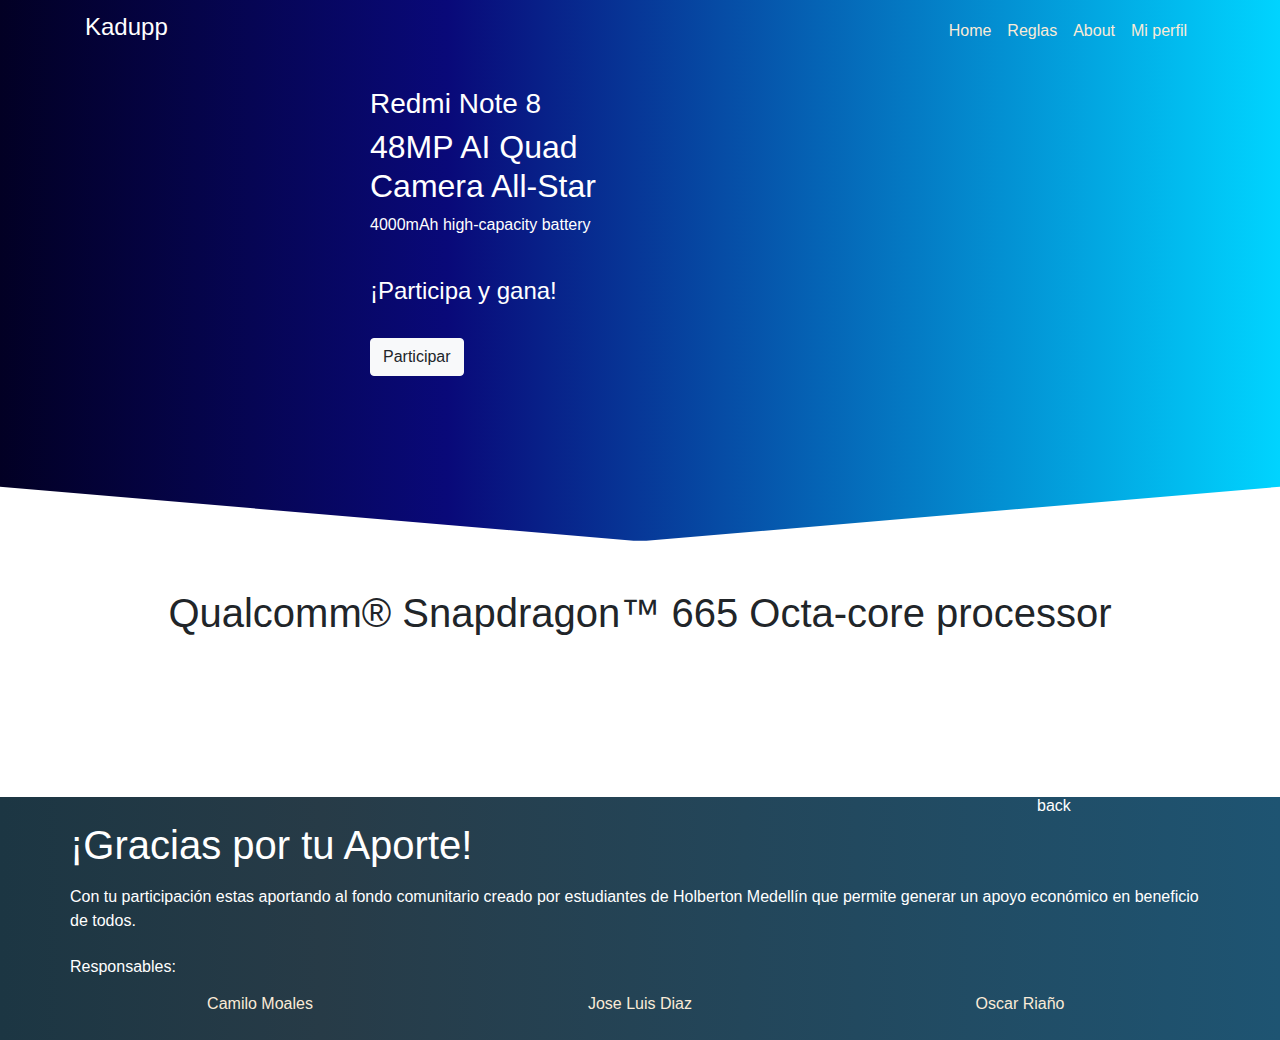
==== index.html @ 127d0c7c "only bootstrap framework usage. web site with header, footer and simple main done" ====
<!DOCTYPE html>
<html lang="en">

<head>
	<!-- Required meta tags -->
	<meta charset="utf-8" />
	<meta name="viewport" content="width=device-width, initial-scale=1, shrink-to-fit=no" />

	<!-- Bootstrap CSS -->
	<link rel="stylesheet" href="https://stackpath.bootstrapcdn.com/bootstrap/4.4.1/css/bootstrap.min.css"
		integrity="sha384-Vkoo8x4CGsO3+Hhxv8T/Q5PaXtkKtu6ug5TOeNV6gBiFeWPGFN9MuhOf23Q9Ifjh" crossorigin="anonymous" />
	<link rel="stylesheet" href="index.css" />
	<title>Kadupp</title>
</head>

<body>
	<!-- Head -->
	<div class="header">
		<form class="navbar navbar-expand-lg navbar-trans">
			<div class="container">
				<a class="navbar-brand text-white" href="#">
					<h4>Kadupp</h4>
				</a>
				<button class="navbar-toggler" type="button" data-toggle="collapse"
					data-target="#navbarSupportedContent" aria-controls="navbarSupportedContent" aria-expanded="false"
					aria-label="Toggle navigation">
					<span class="navbar-toggler-icon"></span>
				</button>

				<div class="collapse navbar-collapse" id="navbarSupportedContent">
					<ul class="navbar-nav ml-auto">
						<li class="nav-item active">
							<a class="nav-link" href="#">Home <span class="sr-only">(current)</span></a>
						</li>
						<li class="nav-item">
							<a class="nav-link" href="#">Reglas</a>
						</li>
						<li class="nav-item">
							<a class="nav-link" href="#">About</a>
						</li>
						<li class="nav-item">
							<a class="nav-link" href="#">Mi perfil</a>
						</li>
					</ul>
				</div>
			</div>
		</form>
		<div class="container pb-4 pt-4">
			<div class="row">
				<div class="col-3 d-none d-md-block"></div>
				<div class="col text-white d-none d-md-block" id="col-head">
					<h3 class="align-middle">Redmi Note 8</h3>
					<h2 class="align-middle">48MP AI Quad Camera All-Star</h2>
					<p class="align-middle">4000mAh high-capacity battery</p>
					<h4 class="pb-4 pt-4">¡Participa y gana!</h4>
					<button type="button" class="btn btn-light">Participar</button>
				</div>
				<div class="col d-none d-md-block" id="col-head">
					<img src="/images/img1.png" alt="" class="img-fluid" id="img-head" />
				</div>
				<div class="col-3 d-none d-md-block"></div>
				<div class="col text-white d-lg-none">
					<h3 class="align-middle">Redmi Note 8</h3>
					<h2 class="align-middle">48MP AI Quad Camera All-Star</h2>
					<p class="align-middle">4000mAh high-capacity battery</p>
					<h4 class="pb-2">¡Participa y gana!</h4>
					<!-- <button type="button" class="btn btn-light">Participar</button> -->
				</div>
			</div>
		</div>
	</div>
	<!-- END Head -->
	<div class="container pt-4 pb-4" id="main">
		<div class="row pt-4 pb-4 text-center">
			<div class="col">
				<h1>Qualcomm® Snapdragon™ 665 Octa-core processor</h1>
			</div>
		</div>
		<div class="row pb-2 text-center">
			<div class="col">
				<div class="contenedor">
					<img src="/images/section-02_1.png" alt="" class="img-fluid" />
					<div class="texto-encima text-white">
						<h6 class="h6">Supports 18W fast charge</h6>
					</div>
				</div>
			</div>
			<div class="col">
				<div class="contenedor">
					<img src="/images/section-02_2.png" alt="" class="img-fluid" />
					<div class="texto-encima text-white">
						<h6 class="h6">Qualcomm® SnapdragonTM 665 Octa-core processor</h6>
					</div>
				</div>
			</div>
			<div class="col">
				<div class="contenedor">
					<img src="/images/section-02_3.png" alt="" class="img-fluid" />
					<div class="texto-encima text-white">
						<h6 class="h6">48MP Full scene quad camera</h6>
					</div>
				</div>
			</div>
		</div>
		<div class="row pb-4 text-center">
			<div class="col">
				<div class="contenedor">
					<img src="/images/section-02_4.png" alt="" class="img-fluid" />
					<div class="texto-encima text-white">
						<h6 class="h6">6.3''FHD Dot Drop Display</h6>
					</div>
				</div>
			</div>
			<div class="col">
				<div class="contenedor">
					<img src="/images/section-02_5.png" alt="" class="img-fluid" />
					<div class="texto-encima text-white">
						<h6 class="h6">4000mAh high-capacity battery</h6>
					</div>
				</div>
			</div>
			<div class="col">
				<div class="contenedor">
					<img src="/images/section-02_6.png" alt="" class="img-fluid" />
					<div class="texto-encima text-white">
						<h6 class="h6">Corning® Gorilla® Glass 5 front and back</h6 class="h6">
					</div>
				</div>
			</div>
		</div>
	</div>
	<div class="">
		<img src="/images/img3.png" alt="" class="img-fluid" />
	</div>
	<!-- Footer -->
	<footer id="footer" class="pb-4 pt-4">
		<div class="container">
			<div class="row text-white">
				<h1 class="pb-2">¡Gracias por tu Aporte!</h1>
				Con tu participación estas aportando al fondo comunitario creado por
				estudiantes de Holberton Medellín que permite generar un apoyo
				económico en beneficio de todos.
			</div>
			<div class="row text-center text-white pb-2 pt-4">
				<h6>Responsables:</h6>
			</div>
			<div class="row text-center">
				<div class="col-12 col-mg col-lg">
					<a href="#">Camilo Moales</a>
				</div>
				<div class="col-12 col-mg col-lg">
					<a href="#">Jose Luis Diaz</a>
				</div>
				<div class="col-12 col-mg col-lg">
					<a href="#">Oscar Riaño</a>
				</div>
			</div>
		</div>
	</footer>
	<!-- End Footer -->

	<!-- Optional JavaScript -->
	<!-- jQuery first, then Popper.js, then Bootstrap JS -->
	<script src="https://code.jquery.com/jquery-3.4.1.slim.min.js"
		integrity="sha384-J6qa4849blE2+poT4WnyKhv5vZF5SrPo0iEjwBvKU7imGFAV0wwj1yYfoRSJoZ+n" crossorigin="anonymous">
	</script>
	<script src="https://cdn.jsdelivr.net/npm/popper.js@1.16.0/dist/umd/popper.min.js"
		integrity="sha384-Q6E9RHvbIyZFJoft+2mJbHaEWldlvI9IOYy5n3zV9zzTtmI3UksdQRVvoxMfooAo" crossorigin="anonymous">
	</script>
	<script src="https://stackpath.bootstrapcdn.com/bootstrap/4.4.1/js/bootstrap.min.js"
		integrity="sha384-wfSDF2E50Y2D1uUdj0O3uMBJnjuUD4Ih7YwaYd1iqfktj0Uod8GCExl3Og8ifwB6" crossorigin="anonymous">
	</script>
</body>

</html>
---- index.css ----
#footer {
	background: linear-gradient(90deg, #1c3643, #273b47 25%, #1e5472);
}

#footer a {
	color: antiquewhite;
}

.header {
	background: rgb(2, 0, 36);
	background: linear-gradient(90deg, rgba(2, 0, 36, 1) 0%, rgba(9, 9, 121, 1) 35%, rgba(0, 212, 255, 1) 100%);
	clip-path: polygon(0 0, 100% 0, 100% 90%, 50.5% 100%, 50% 100%, 49.5% 100%, 0% 90%);
}

.header a {
	color: antiquewhite;
}

#col-head {
	height: 430px;
}

#img-head {
	max-height: 400px;
}

#img-main {
	max-height: 300px;
}

#main img {
	max-height: 200px;
}

.contenedor {
	position: relative;
	display: inline-block;
	text-align: center;
}

.texto-encima {
	position: absolute;
	top: 75%;
	left: 3%;
}
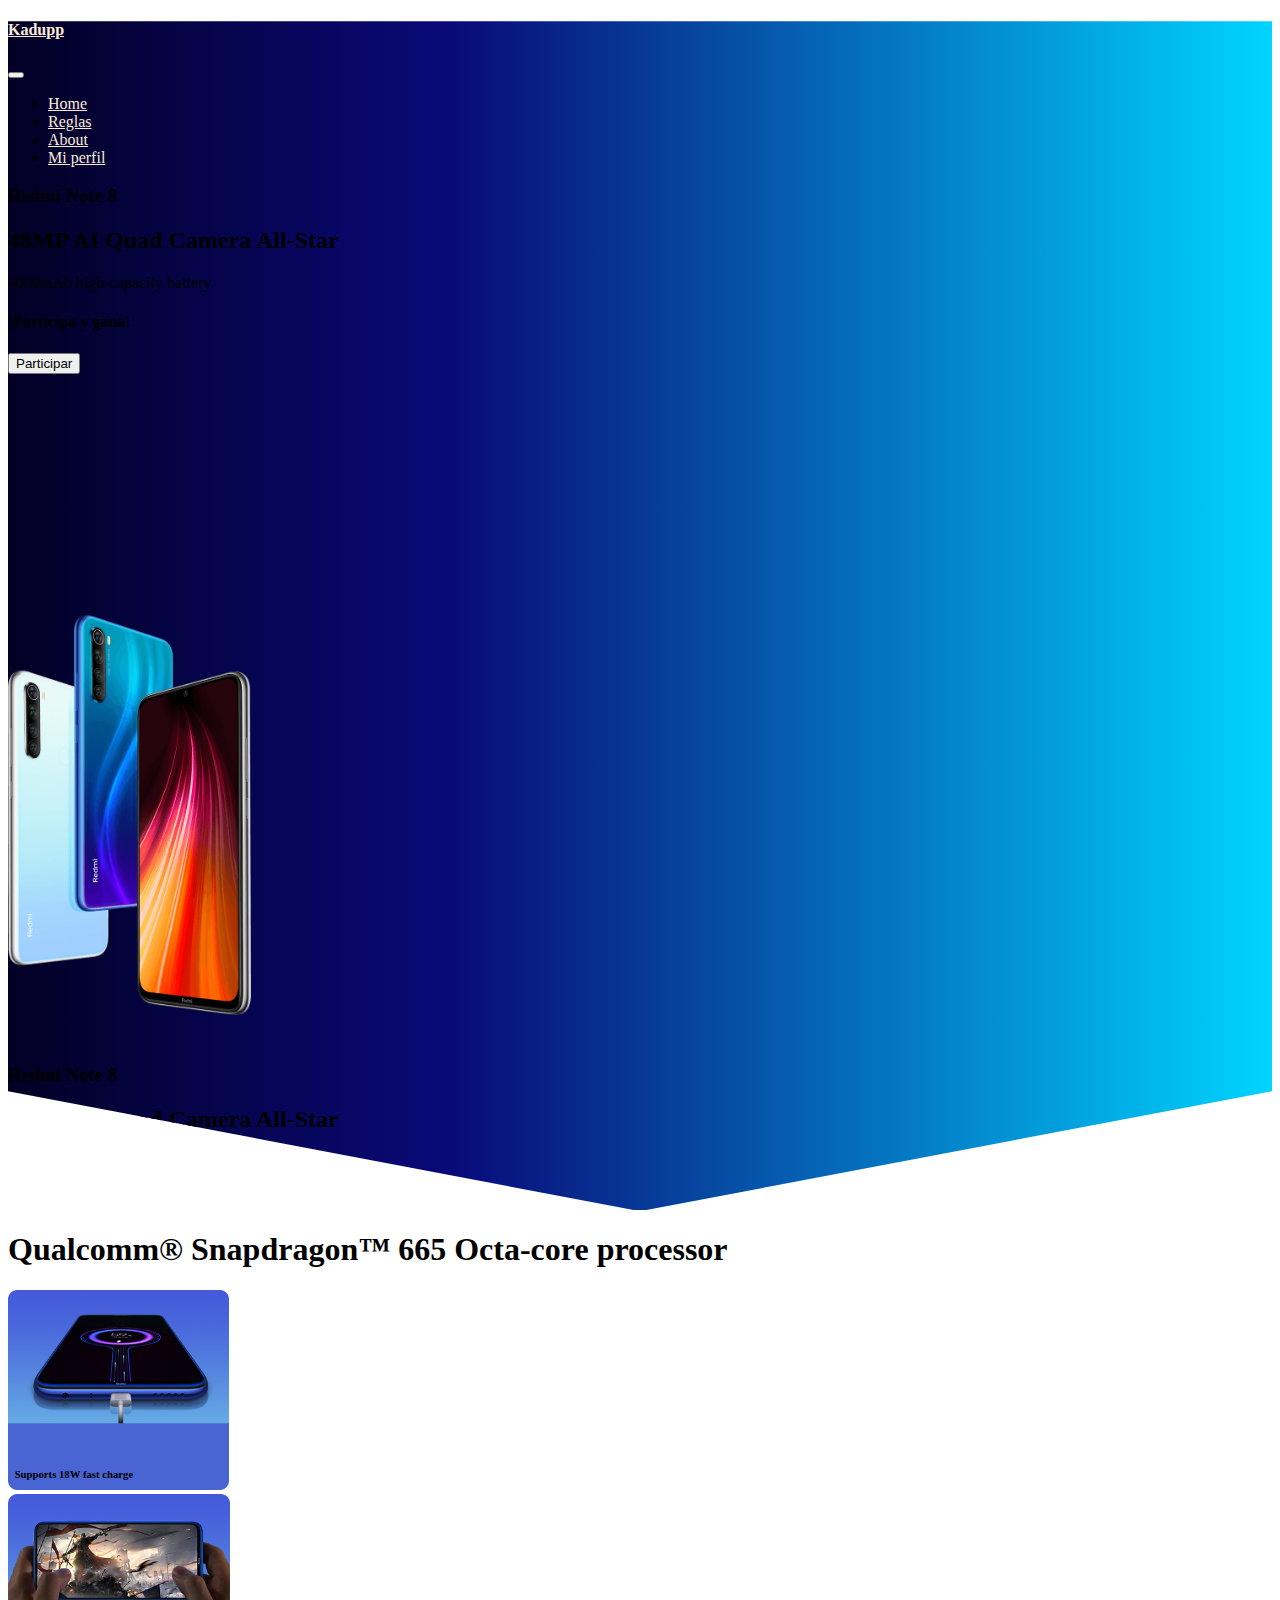
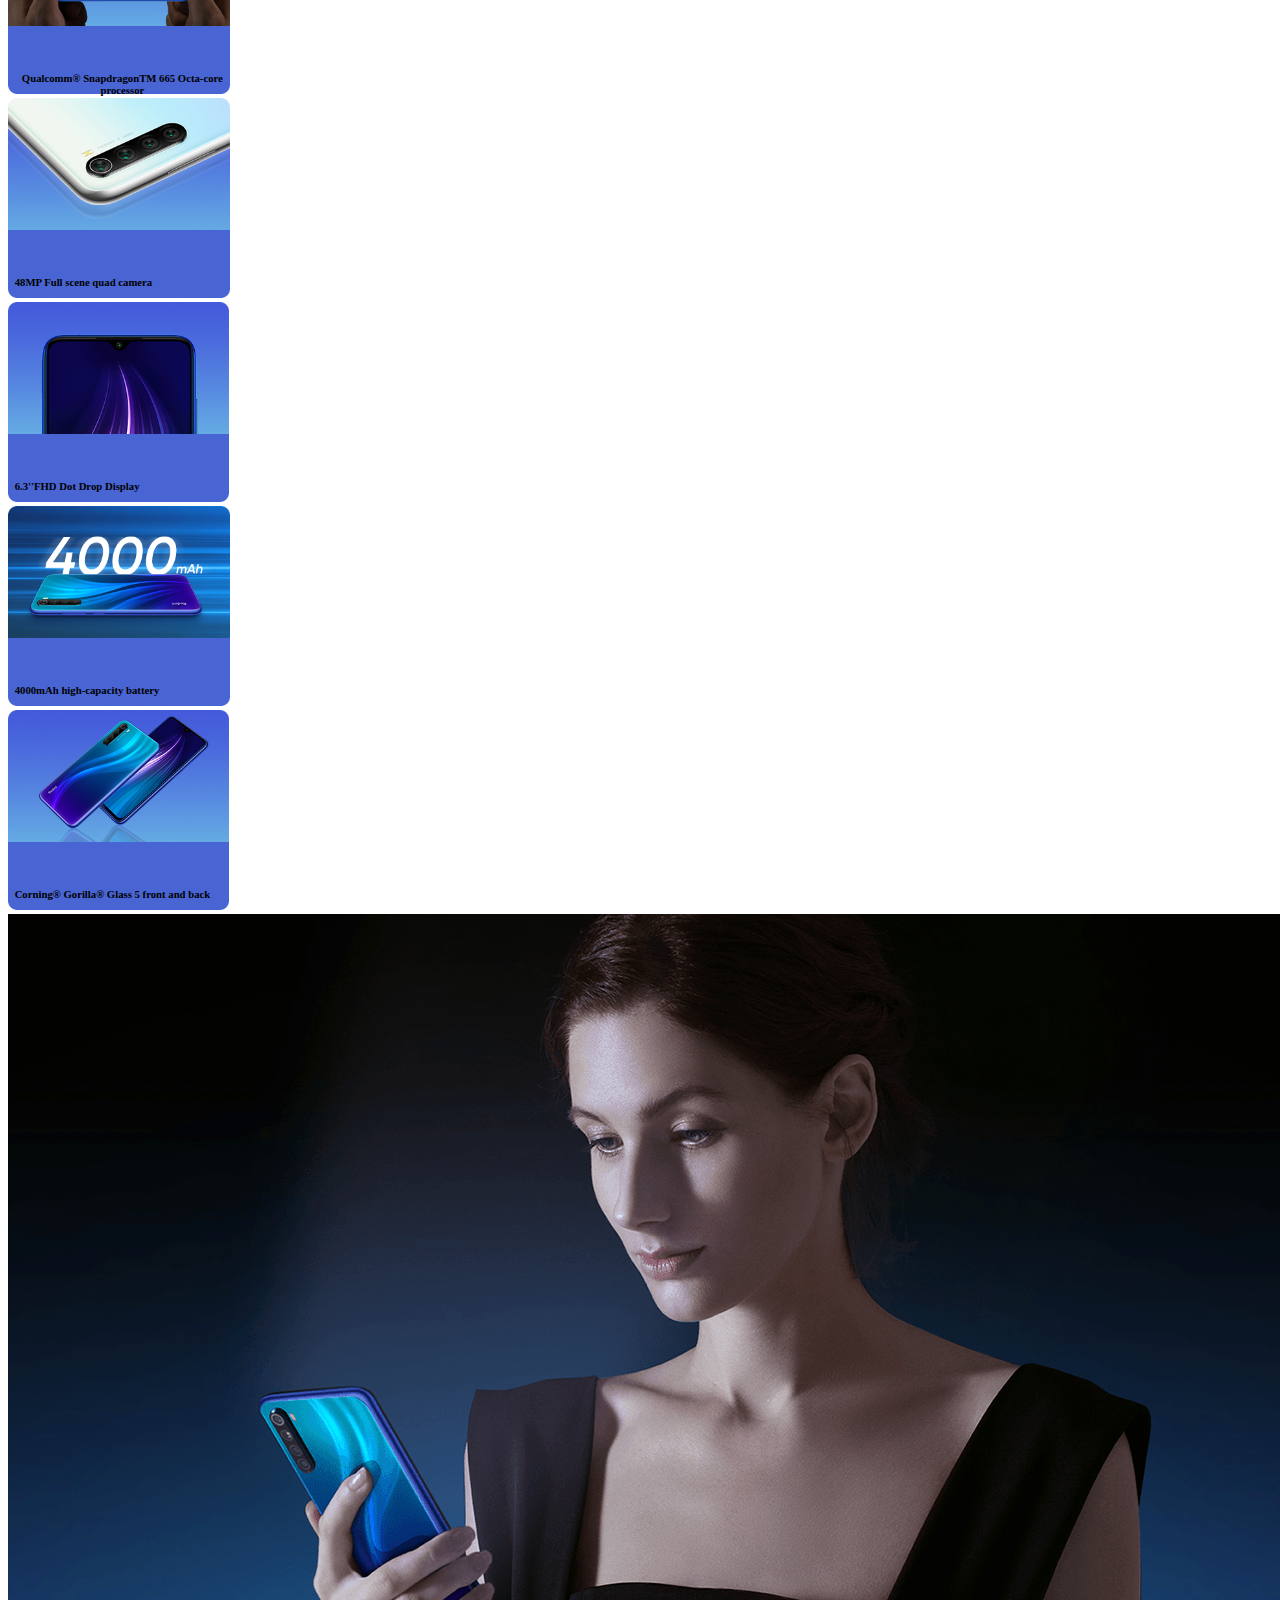
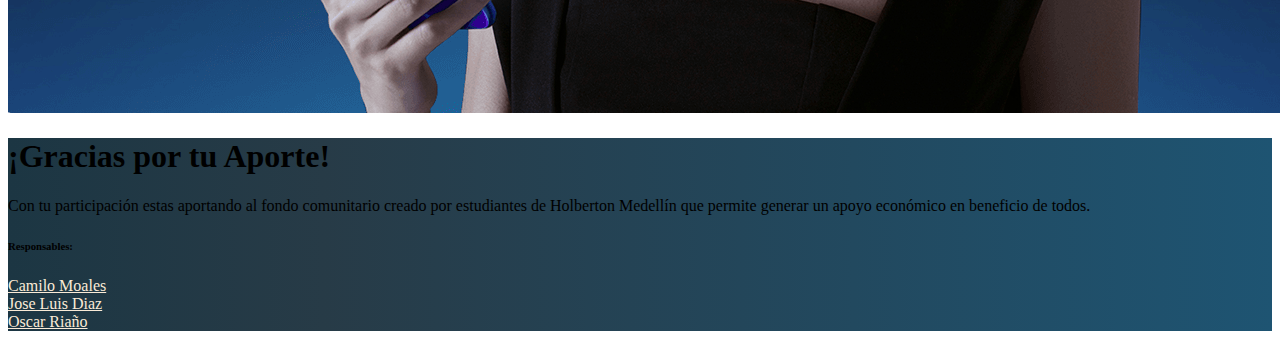
==== commit ebadad47: "install MDbootstrap whir npm and paste the original index.html for news styles. let the magic begin!" ====
--- a/index.html
+++ b/index.html
@@ -2,13 +2,13 @@
 <html lang="en">
 
 <head>
-	<!-- Required meta tags -->
-	<meta charset="utf-8" />
-	<meta name="viewport" content="width=device-width, initial-scale=1, shrink-to-fit=no" />
-
-	<!-- Bootstrap CSS -->
-	<link rel="stylesheet" href="https://stackpath.bootstrapcdn.com/bootstrap/4.4.1/css/bootstrap.min.css"
-		integrity="sha384-Vkoo8x4CGsO3+Hhxv8T/Q5PaXtkKtu6ug5TOeNV6gBiFeWPGFN9MuhOf23Q9Ifjh" crossorigin="anonymous" />
+	<meta charset="UTF-8">
+	<meta name="viewport" content="width=device-width, initial-scale=1.0">
+	<meta http-equiv="X-UA-Compatible" content="ie=edge">
+	<link rel="stylesheet" href="https://use.fontawesome.com/releases/v5.11.2/css/all.css">
+	<link rel="stylesheet" href="node_modules/mdbootstrap/css/bootstrap.min.css">
+	<link rel="stylesheet" href="node_modules/mdbootstrap/css/mdb.min.css">
+	<link rel="stylesheet" href="node_modules/mdbootstrap/css/style.css">
 	<link rel="stylesheet" href="index.css" />
 	<title>Kadupp</title>
 </head>
@@ -70,6 +70,11 @@
 		</div>
 	</div>
 	<!-- END Head -->
+
+
+
+
+	<!-- Features phone -->
 	<div class="container pt-4 pb-4" id="main">
 		<div class="row pt-4 pb-4 text-center">
 			<div class="col">
@@ -129,9 +134,28 @@
 			</div>
 		</div>
 	</div>
+	<!-- END Features phone -->
+
+
+
+	<!-- Magic Area -->
+	<div class="container">
+		<div class="row">
+
+		</div>
+	</div>
+	<!-- END Magic Area -->
+
+
+
+
 	<div class="">
 		<img src="/images/img3.png" alt="" class="img-fluid" />
 	</div>
+
+
+
+
 	<!-- Footer -->
 	<footer id="footer" class="pb-4 pt-4">
 		<div class="container">
@@ -159,17 +183,10 @@
 	</footer>
 	<!-- End Footer -->
 
-	<!-- Optional JavaScript -->
-	<!-- jQuery first, then Popper.js, then Bootstrap JS -->
-	<script src="https://code.jquery.com/jquery-3.4.1.slim.min.js"
-		integrity="sha384-J6qa4849blE2+poT4WnyKhv5vZF5SrPo0iEjwBvKU7imGFAV0wwj1yYfoRSJoZ+n" crossorigin="anonymous">
-	</script>
-	<script src="https://cdn.jsdelivr.net/npm/popper.js@1.16.0/dist/umd/popper.min.js"
-		integrity="sha384-Q6E9RHvbIyZFJoft+2mJbHaEWldlvI9IOYy5n3zV9zzTtmI3UksdQRVvoxMfooAo" crossorigin="anonymous">
-	</script>
-	<script src="https://stackpath.bootstrapcdn.com/bootstrap/4.4.1/js/bootstrap.min.js"
-		integrity="sha384-wfSDF2E50Y2D1uUdj0O3uMBJnjuUD4Ih7YwaYd1iqfktj0Uod8GCExl3Og8ifwB6" crossorigin="anonymous">
-	</script>
+	<script type="text/javascript" src="node_modules/mdbootstrap/js/jquery.min.js"></script>
+	<script type="text/javascript" src="node_modules/mdbootstrap/js/popper.min.js"></script>
+	<script type="text/javascript" src="node_modules/mdbootstrap/js/bootstrap.min.js"></script>
+	<script type="text/javascript" src="node_modules/mdbootstrap/js/mdb.min.js"></script>
 </body>
 
 </html>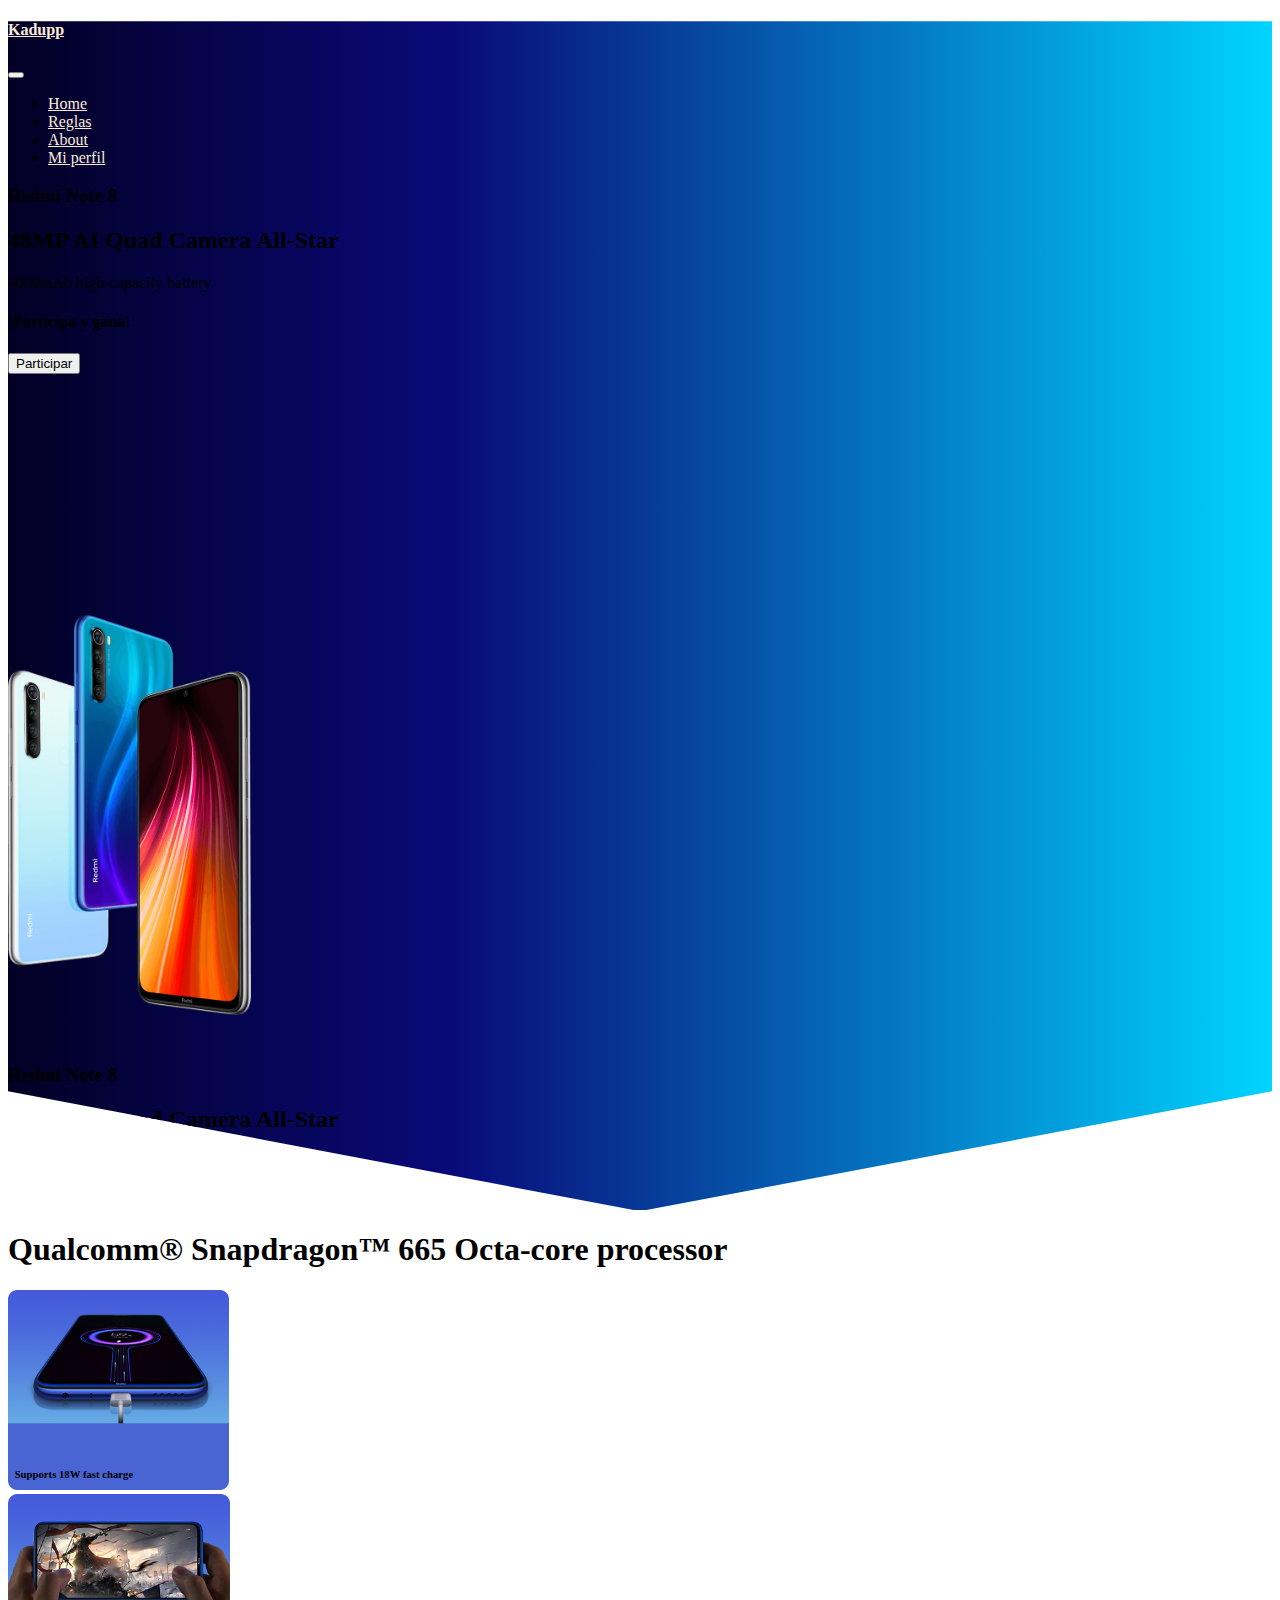
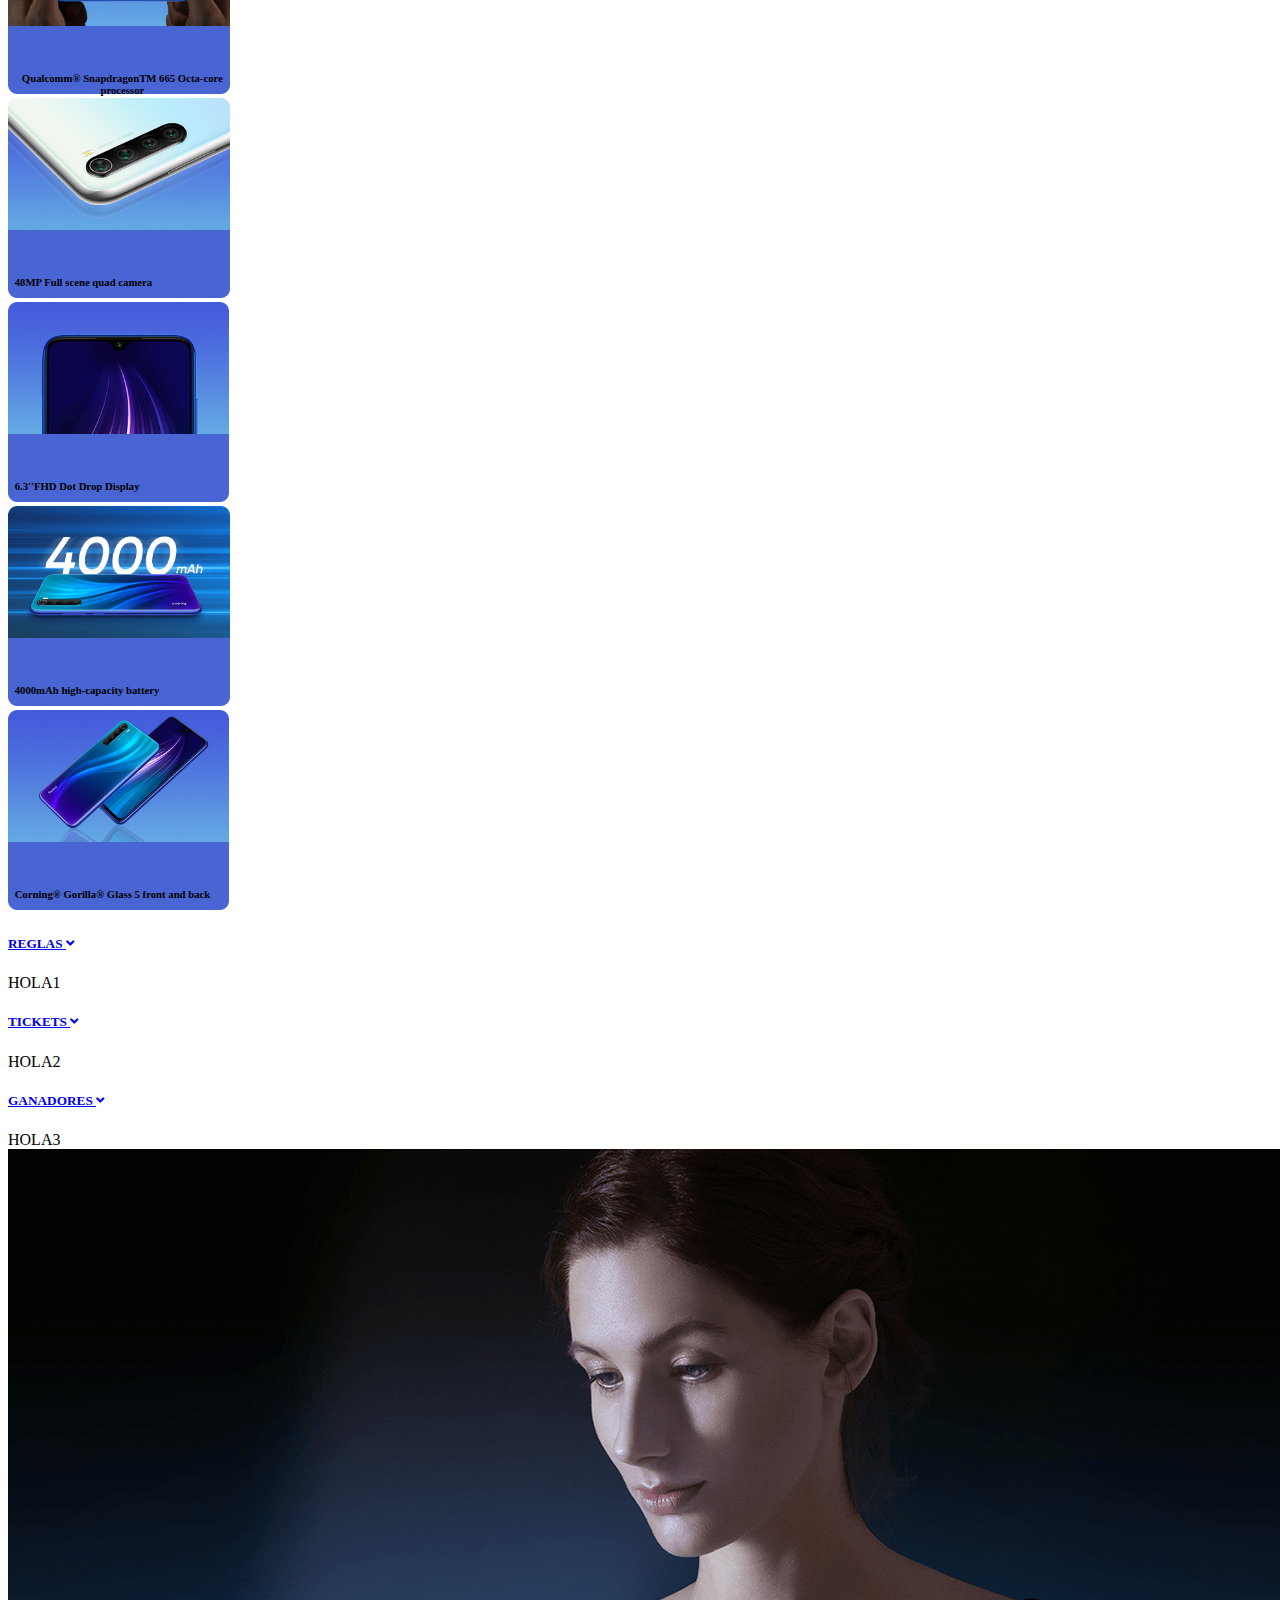
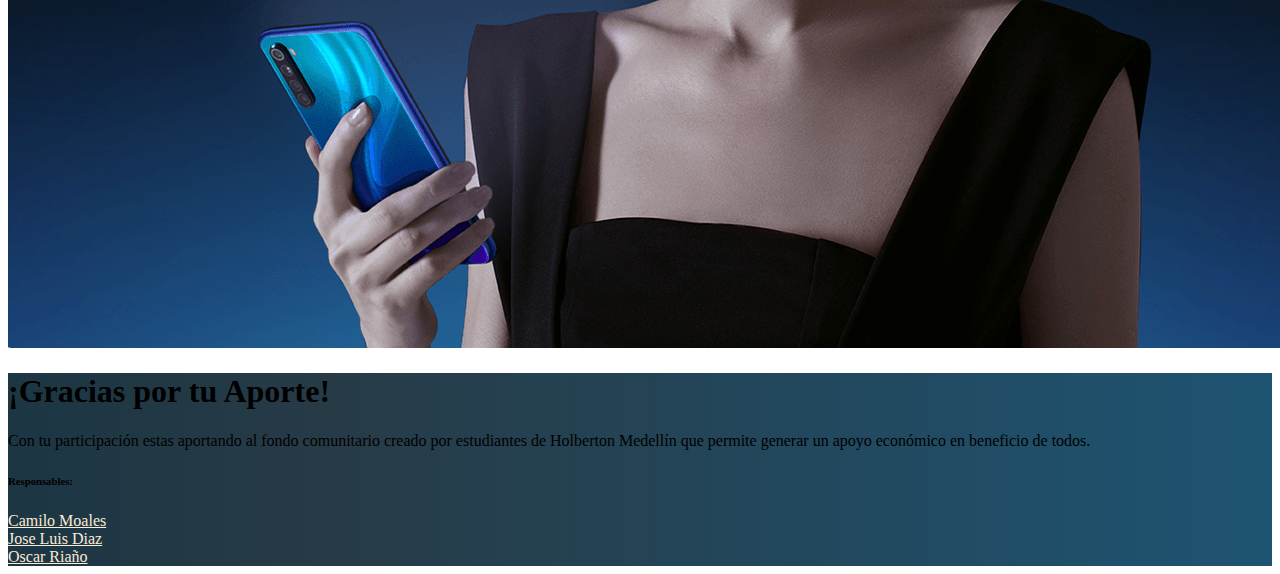
==== commit 28358153: "add simple collapse-accordion, especial features in this in the nexts commits" ====
--- a/index.html
+++ b/index.html
@@ -138,16 +138,87 @@
 
 
 
-	<!-- Magic Area -->
-	<div class="container">
-		<div class="row">
-
-		</div>
-	</div>
-	<!-- END Magic Area -->
-
-
-
+	<!-- magic area -->
+	<div class="container pt-4 pb-4">
+		<!--Accordion wrapper-->
+		<div class="accordion md-accordion" id="accordionEx" role="tablist" aria-multiselectable="true">
+
+			<!-- Accordion card -->
+			<div class="card">
+
+				<!-- Card header -->
+				<div class="card-header" role="tab" id="headingOne1">
+					<a data-toggle="collapse" data-parent="#accordionEx" href="#collapseOne1" aria-expanded="true"
+						aria-controls="collapseOne1">
+						<h5 class="mb-0">
+							REGLAS <i class="fas fa-angle-down rotate-icon"></i>
+						</h5>
+					</a>
+				</div>
+
+				<!-- Card body -->
+				<div id="collapseOne1" class="collapse show" role="tabpanel" aria-labelledby="headingOne1"
+					data-parent="#accordionEx">
+					<div class="card-body">
+						HOLA1
+					</div>
+				</div>
+
+			</div>
+			<!-- Accordion card -->
+
+			<!-- Accordion card -->
+			<div class="card">
+
+				<!-- Card header -->
+				<div class="card-header" role="tab" id="headingTwo2">
+					<a class="collapsed" data-toggle="collapse" data-parent="#accordionEx" href="#collapseTwo2"
+						aria-expanded="false" aria-controls="collapseTwo2">
+						<h5 class="mb-0">
+							TICKETS <i class="fas fa-angle-down rotate-icon"></i>
+						</h5>
+					</a>
+				</div>
+
+				<!-- Card body -->
+				<div id="collapseTwo2" class="collapse" role="tabpanel" aria-labelledby="headingTwo2"
+					data-parent="#accordionEx">
+					<div class="card-body">
+						HOLA2
+					</div>
+				</div>
+
+			</div>
+			<!-- Accordion card -->
+
+			<!-- Accordion card -->
+			<div class="card">
+
+				<!-- Card header -->
+				<div class="card-header" role="tab" id="headingThree3">
+					<a class="collapsed" data-toggle="collapse" data-parent="#accordionEx" href="#collapseThree3"
+						aria-expanded="false" aria-controls="collapseThree3">
+						<h5 class="mb-0">
+							GANADORES <i class="fas fa-angle-down rotate-icon"></i>
+						</h5>
+					</a>
+				</div>
+
+				<!-- Card body -->
+				<div id="collapseThree3" class="collapse" role="tabpanel" aria-labelledby="headingThree3"
+					data-parent="#accordionEx">
+					<div class="card-body">
+						HOLA3
+					</div>
+				</div>
+
+			</div>
+			<!-- Accordion card -->
+
+		</div>
+		<!-- Accordion wrapper -->
+	</div>
+	<!-- END magic area -->
 
 	<div class="">
 		<img src="/images/img3.png" alt="" class="img-fluid" />
